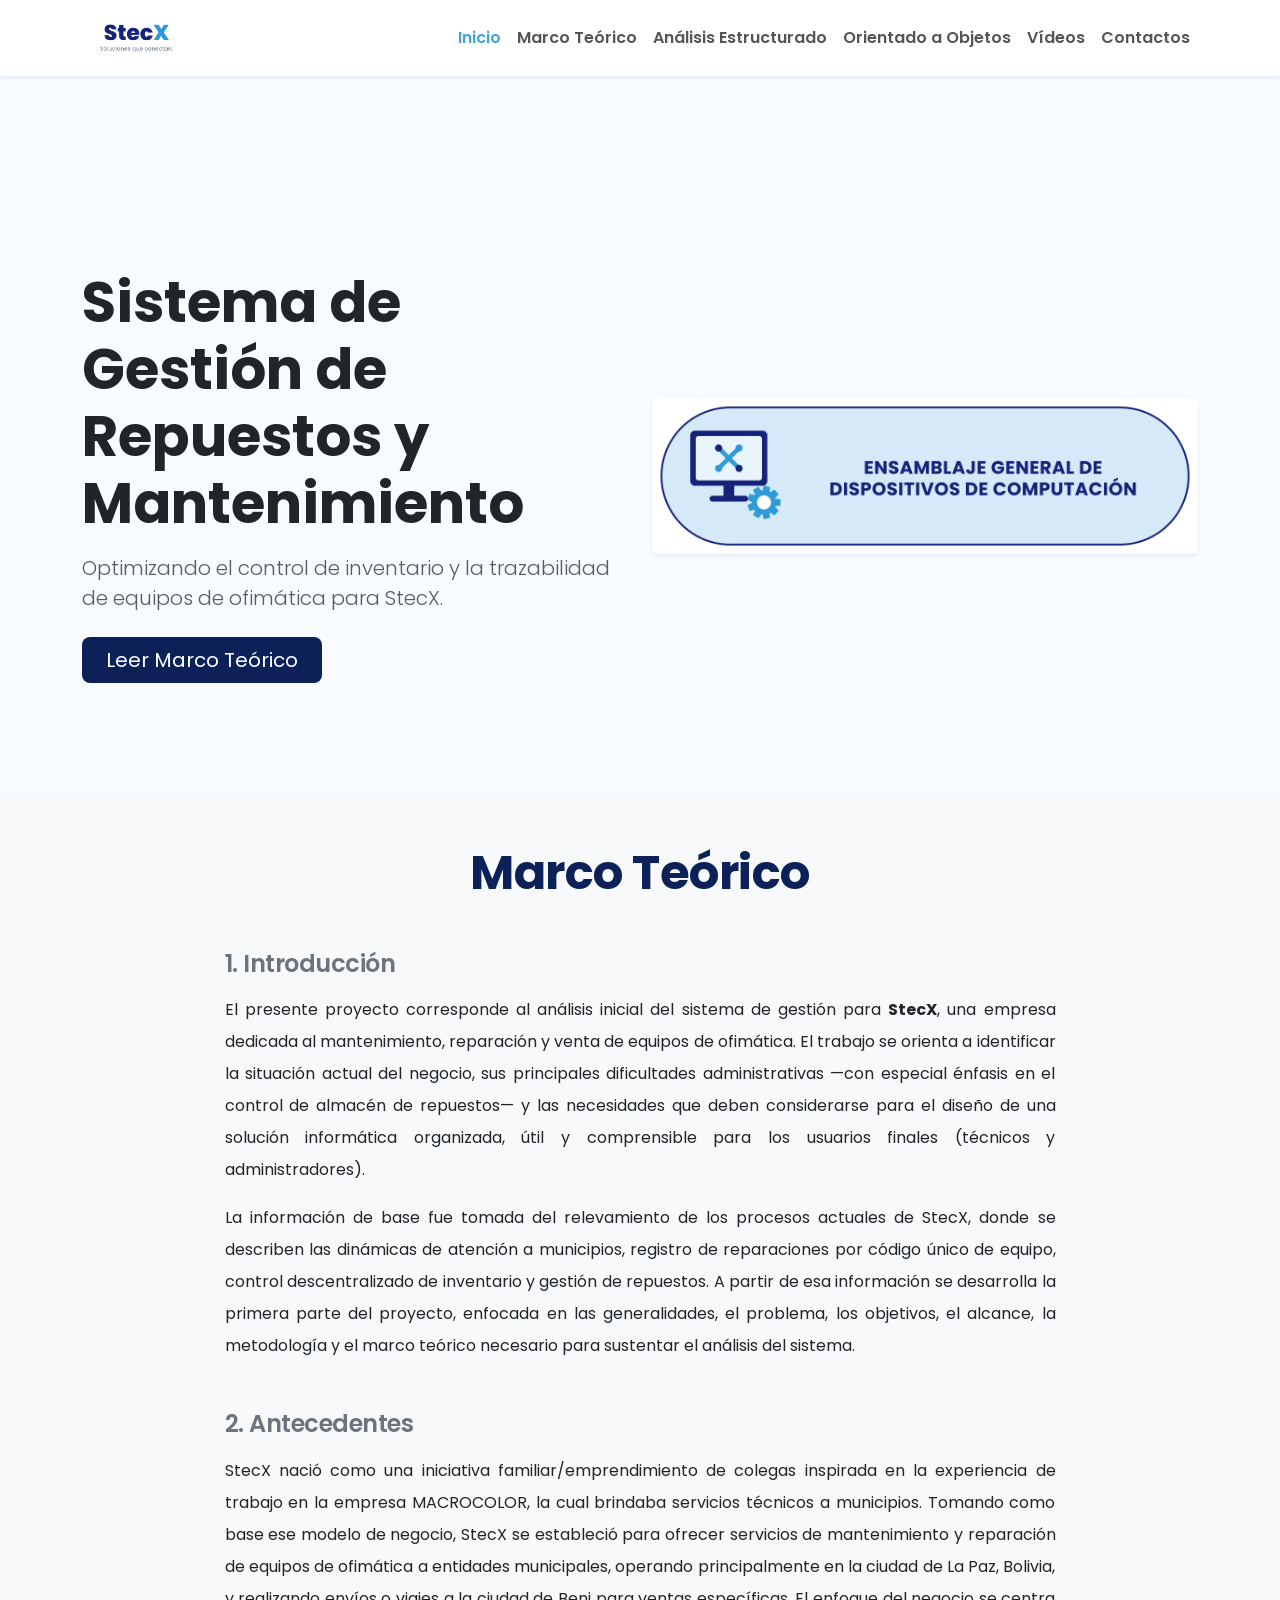
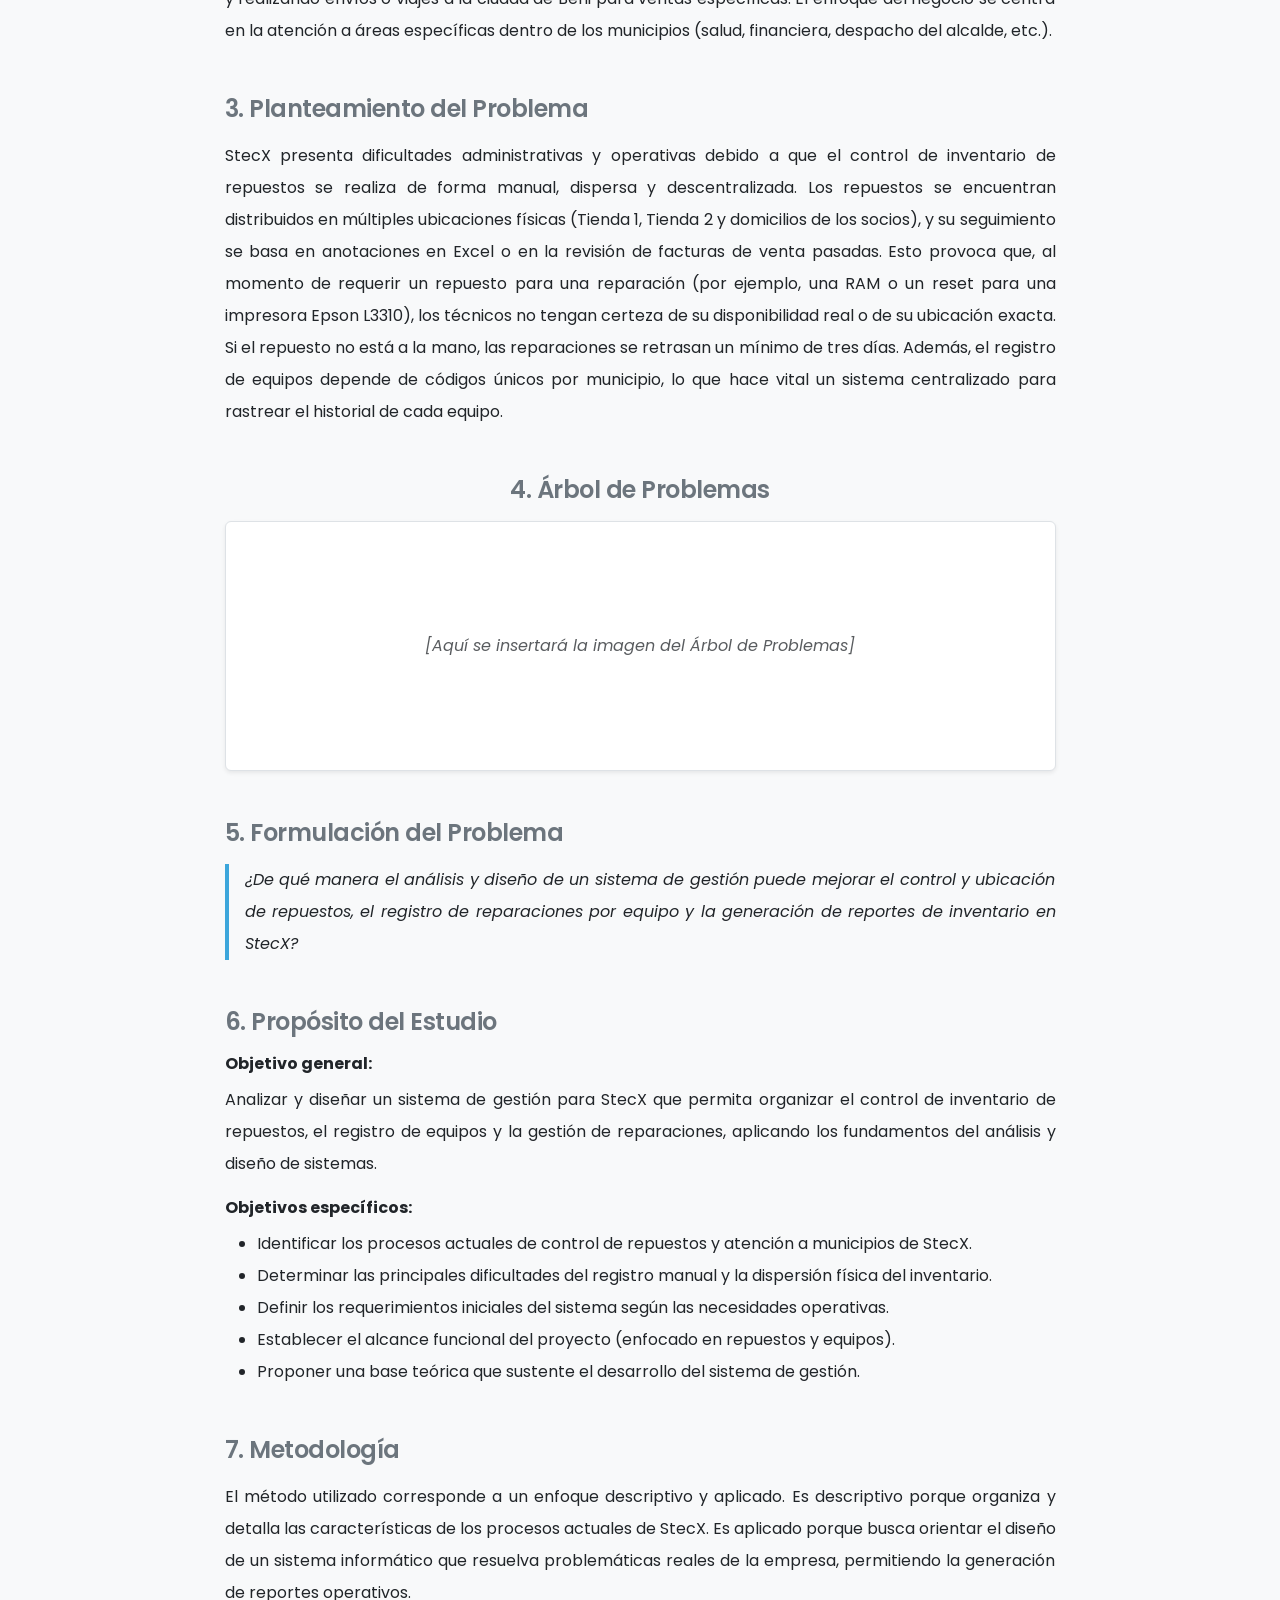
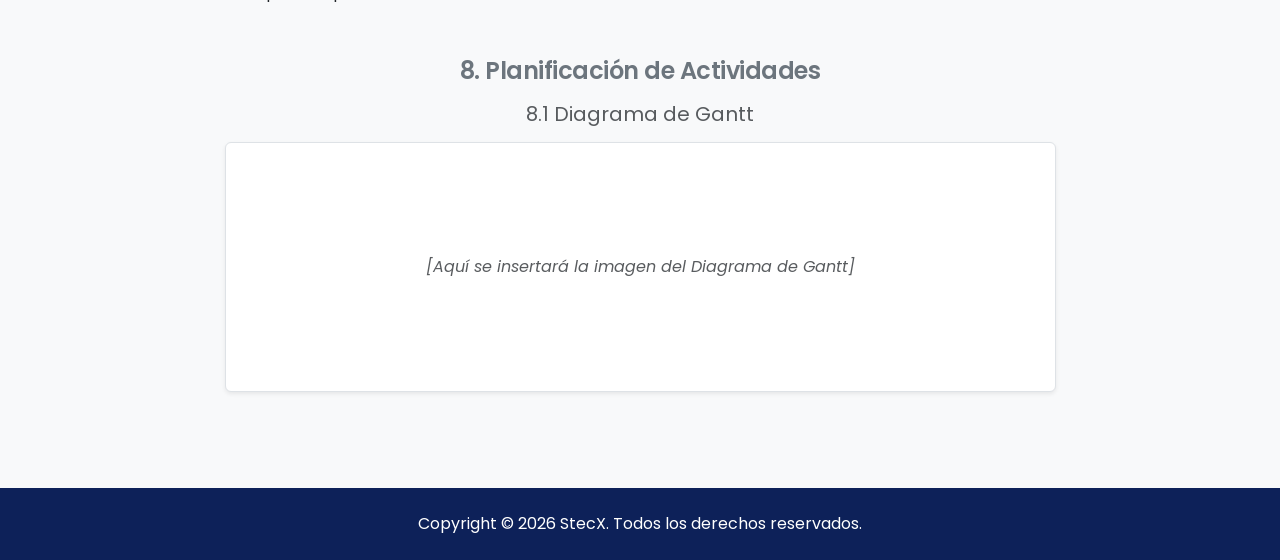
==== index.html @ 10159a74 "Estructura inicial del proyecto StecX y Marco Teorico" ====
<!DOCTYPE html>
<html lang="es">
<head>
    <meta charset="UTF-8">
    <meta name="viewport" content="width=device-width, initial-scale=1.0">
    <title>StecX | Análisis y Diseño de Sistemas</title>
    
    <!-- Bootstrap 5 (CDN) -->
    <link href="https://cdn.jsdelivr.net/npm/bootstrap@5.3.2/dist/css/bootstrap.min.css" rel="stylesheet">
    
    <!-- Fuente de Google Fonts (Poppins es muy legible y moderna) -->
    <link rel="preconnect" href="https://fonts.googleapis.com">
    <link rel="preconnect" href="https://fonts.gstatic.com" crossorigin>
    <link href="https://fonts.googleapis.com/css2?family=Poppins:wght@300;400;600;700&display=swap" rel="stylesheet">
    
    <!-- Tus estilos personalizados -->
    <link rel="stylesheet" href="style.css">
</head>
<body>

    <!-- 1. BARRA DE NAVEGACIÓN -->
    <nav class="navbar navbar-expand-lg navbar-light bg-white shadow-sm sticky-top">
        <div class="container">
            <!-- Aquí va tu logo. Asegúrate de tener la imagen en la carpeta -->
            <a class="navbar-brand" href="#">
                <img src="images/logo-stecx.png" alt="StecX Logo" height="50">
            </a>
            <button class="navbar-toggler" type="button" data-bs-toggle="collapse" data-bs-target="#navbarNav">
                <span class="navbar-toggler-icon"></span>
            </button>
            <div class="collapse navbar-collapse" id="navbarNav">
                <ul class="navbar-nav ms-auto fw-semibold">
                    <li class="nav-item"><a class="nav-link active" href="#inicio">Inicio</a></li>
                    <li class="nav-item"><a class="nav-link" href="#marco-teorico">Marco Teórico</a></li>
                    <li class="nav-item"><a class="nav-link" href="#">Análisis Estructurado</a></li>
                    <li class="nav-item"><a class="nav-link" href="#">Orientado a Objetos</a></li>
                    <li class="nav-item"><a class="nav-link" href="#">Vídeos</a></li>
                    <li class="nav-item"><a class="nav-link" href="#">Contactos</a></li>
                </ul>
            </div>
        </div>
    </nav>

    <!-- 2. SECCIÓN DE INICIO (HERO) -->
    <section id="inicio" class="hero-section d-flex align-items-center">
        <div class="container py-5">
            <div class="row align-items-center">
                <div class="col-lg-6 text-center text-lg-start">
                    <h1 class="display-4 fw-bold text-dark mb-3">Sistema de Gestión de Repuestos y Mantenimiento</h1>
                    <p class="lead text-muted mb-4">Optimizando el control de inventario y la trazabilidad de equipos de ofimática para StecX.</p>
                    <a href="#marco-teorico" class="btn btn-primary btn-lg px-4 py-2" style="background-color: #0d2159; border: none;">Leer Marco Teórico</a>
                </div>
                <div class="col-lg-6 mt-5 mt-lg-0 text-center">
                    <!-- Aquí va tu banner -->
                    <img src="images/banner.png" alt="Ensamblaje General de Dispositivos" class="img-fluid rounded shadow-sm">
                </div>
            </div>
        </div>
    </section>

    <!-- 3. SECCIÓN DEL MARCO TEÓRICO -->
    <section id="marco-teorico" class="py-5 bg-light">
        <div class="container">
            <div class="row justify-content-center">
                <div class="col-lg-9">
                    <!-- Título Principal -->
                    <h2 class="display-5 fw-bold text-center mb-5" style="color: #0d2159;">Marco Teórico</h2>
                    
                    <!-- 1. Introducción -->
                    <div class="mb-5">
                        <h3 class="h4 fw-semibold mb-3 text-secondary">1. Introducción</h3>
                        <p class="text-justify lh-lg text-dark">
                            El presente proyecto corresponde al análisis inicial del sistema de gestión para <strong>StecX</strong>, una empresa dedicada al mantenimiento, reparación y venta de equipos de ofimática. El trabajo se orienta a identificar la situación actual del negocio, sus principales dificultades administrativas —con especial énfasis en el control de almacén de repuestos— y las necesidades que deben considerarse para el diseño de una solución informática organizada, útil y comprensible para los usuarios finales (técnicos y administradores).
                        </p>
                        <p class="text-justify lh-lg text-dark">
                            La información de base fue tomada del relevamiento de los procesos actuales de StecX, donde se describen las dinámicas de atención a municipios, registro de reparaciones por código único de equipo, control descentralizado de inventario y gestión de repuestos. A partir de esa información se desarrolla la primera parte del proyecto, enfocada en las generalidades, el problema, los objetivos, el alcance, la metodología y el marco teórico necesario para sustentar el análisis del sistema.
                        </p>
                    </div>

                    <!-- 2. Antecedentes -->
                    <div class="mb-5">
                        <h3 class="h4 fw-semibold mb-3 text-secondary">2. Antecedentes</h3>
                        <p class="text-justify lh-lg text-dark">
                            StecX nació como una iniciativa familiar/emprendimiento de colegas inspirada en la experiencia de trabajo en la empresa MACROCOLOR, la cual brindaba servicios técnicos a municipios. Tomando como base ese modelo de negocio, StecX se estableció para ofrecer servicios de mantenimiento y reparación de equipos de ofimática a entidades municipales, operando principalmente en la ciudad de La Paz, Bolivia, y realizando envíos o viajes a la ciudad de Beni para ventas específicas. El enfoque del negocio se centra en la atención a áreas específicas dentro de los municipios (salud, financiera, despacho del alcalde, etc.).
                        </p>
                    </div>

                    <!-- 3. Planteamiento del Problema -->
                    <div class="mb-5">
                        <h3 class="h4 fw-semibold mb-3 text-secondary">3. Planteamiento del Problema</h3>
                        <p class="text-justify lh-lg text-dark">
                            StecX presenta dificultades administrativas y operativas debido a que el control de inventario de repuestos se realiza de forma manual, dispersa y descentralizada. Los repuestos se encuentran distribuidos en múltiples ubicaciones físicas (Tienda 1, Tienda 2 y domicilios de los socios), y su seguimiento se basa en anotaciones en Excel o en la revisión de facturas de venta pasadas. Esto provoca que, al momento de requerir un repuesto para una reparación (por ejemplo, una RAM o un reset para una impresora Epson L3310), los técnicos no tengan certeza de su disponibilidad real o de su ubicación exacta. Si el repuesto no está a la mano, las reparaciones se retrasan un mínimo de tres días. Además, el registro de equipos depende de códigos únicos por municipio, lo que hace vital un sistema centralizado para rastrear el historial de cada equipo.
                        </p>
                    </div>

                    <!-- 4. Árbol de Problemas (Placeholder) -->
                    <div class="mb-5 text-center">
                        <h3 class="h4 fw-semibold mb-3 text-secondary">4. Árbol de Problemas</h3>
                        <div class="p-5 bg-white border rounded shadow-sm d-flex align-items-center justify-content-center" style="min-height: 250px;">
                            <p class="text-muted m-0"><em>[Aquí se insertará la imagen del Árbol de Problemas]</em></p>
                        </div>
                    </div>

                    <!-- 5. Formulación del Problema -->
                    <div class="mb-5">
                        <h3 class="h4 fw-semibold mb-3 text-secondary">5. Formulación del Problema</h3>
                        <p class="text-justify lh-lg text-dark fst-italic border-start border-4 ps-3" style="border-color: #3ca6db !important;">
                            ¿De qué manera el análisis y diseño de un sistema de gestión puede mejorar el control y ubicación de repuestos, el registro de reparaciones por equipo y la generación de reportes de inventario en StecX?
                        </p>
                    </div>

                    <!-- 6. Propósito del Estudio -->
                    <div class="mb-5">
                        <h3 class="h4 fw-semibold mb-3 text-secondary">6. Propósito del Estudio</h3>
                        <p class="text-dark fw-bold mb-2">Objetivo general:</p>
                        <p class="text-justify lh-lg text-dark">Analizar y diseñar un sistema de gestión para StecX que permita organizar el control de inventario de repuestos, el registro de equipos y la gestión de reparaciones, aplicando los fundamentos del análisis y diseño de sistemas.</p>
                        
                        <p class="text-dark fw-bold mb-2">Objetivos específicos:</p>
                        <ul class="lh-lg text-dark">
                            <li>Identificar los procesos actuales de control de repuestos y atención a municipios de StecX.</li>
                            <li>Determinar las principales dificultades del registro manual y la dispersión física del inventario.</li>
                            <li>Definir los requerimientos iniciales del sistema según las necesidades operativas.</li>
                            <li>Establecer el alcance funcional del proyecto (enfocado en repuestos y equipos).</li>
                            <li>Proponer una base teórica que sustente el desarrollo del sistema de gestión.</li>
                        </ul>
                    </div>

                    <!-- 7. Metodología -->
                    <div class="mb-5">
                        <h3 class="h4 fw-semibold mb-3 text-secondary">7. Metodología</h3>
                        <p class="text-justify lh-lg text-dark">
                            El método utilizado corresponde a un enfoque descriptivo y aplicado. Es descriptivo porque organiza y detalla las características de los procesos actuales de StecX. Es aplicado porque busca orientar el diseño de un sistema informático que resuelva problemáticas reales de la empresa, permitiendo la generación de reportes operativos.
                        </p>
                    </div>

                    <!-- 8. Planificación de Actividades (Placeholder) -->
                    <div class="mb-5 text-center">
                        <h3 class="h4 fw-semibold mb-3 text-secondary">8. Planificación de Actividades</h3>
                        <h4 class="h5 fw-normal text-muted mb-3">8.1 Diagrama de Gantt</h4>
                        <div class="p-5 bg-white border rounded shadow-sm d-flex align-items-center justify-content-center" style="min-height: 250px;">
                            <p class="text-muted m-0"><em>[Aquí se insertará la imagen del Diagrama de Gantt]</em></p>
                        </div>
                    </div>

                </div>
            </div>
        </div>
    </section>

    <!-- 4. PIE DE PÁGINA -->
    <footer class="text-center py-4 text-white" style="background-color: #0d2159;">
        <div class="container">
            <p class="mb-0">Copyright © 2026 StecX. Todos los derechos reservados.</p>
        </div>
    </footer>

    <!-- Scripts de Bootstrap -->
    <script src="https://cdn.jsdelivr.net/npm/bootstrap@5.3.2/dist/js/bootstrap.bundle.min.js"></script>
</body>
</html>
---- style.css ----
/* Estilos Generales */
body {
    font-family: 'Poppins', sans-serif;
    color: #333;
    scroll-behavior: smooth; /* Hace que al hacer clic en el menú, baje suavemente */
}

/* Ajuste del texto justificado para que se vea como en los documentos académicos */
.text-justify {
    text-align: justify;
}

/* Sección de Inicio (Hero) */
.hero-section {
    background-color: #f8fbff; /* Un azul muy, muy clarito */
    min-height: 80vh;
    padding-top: 80px;
}

/* Estilos de los enlaces del menú */
.navbar-nav .nav-link {
    color: #555;
    transition: color 0.3s ease;
}

.navbar-nav .nav-link:hover,
.navbar-nav .nav-link.active {
    color: #3ca6db !important; /* El celeste del logo */
}

/* Estilos para los títulos del Marco Teórico */
h2, h3 {
    letter-spacing: -0.5px;
}

/* Ajustes responsive para móviles */
@media (max-width: 991px) {
    .hero-section {
        padding-top: 40px;
        text-align: center;
    }
}
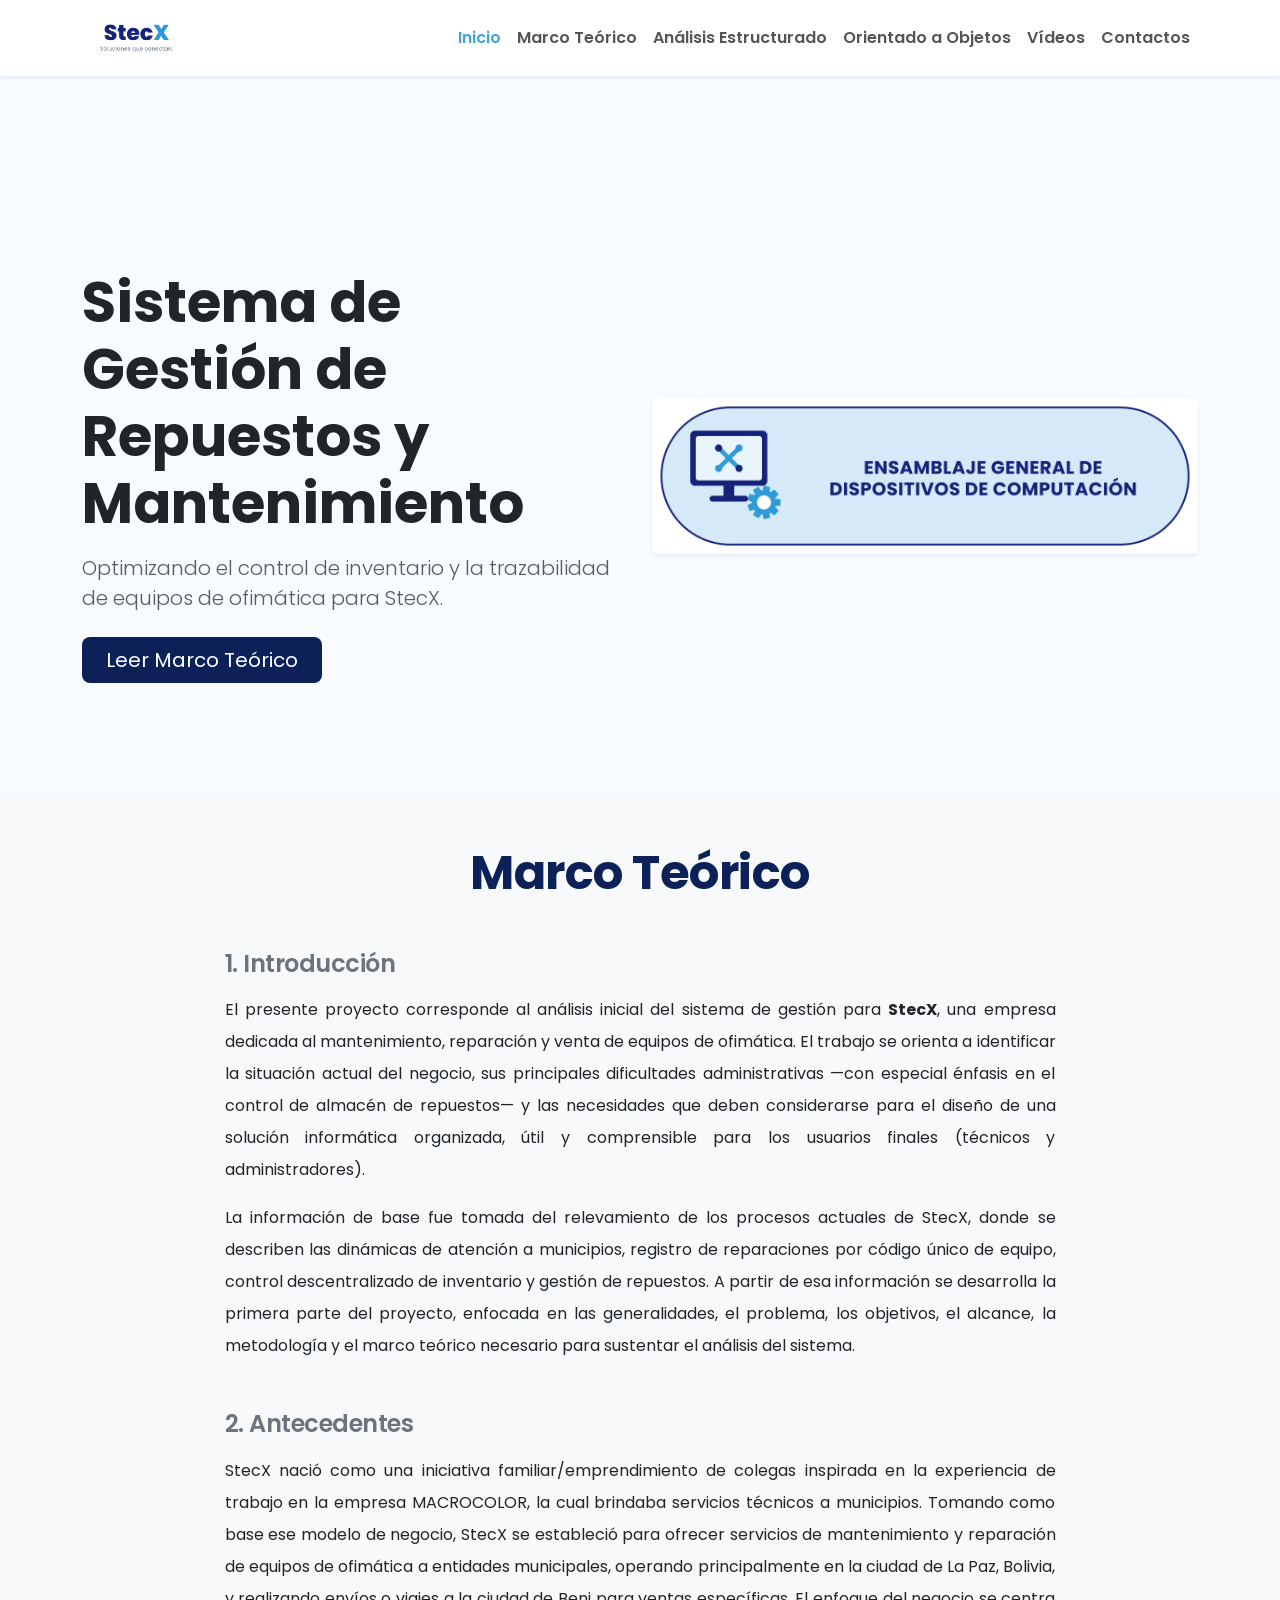
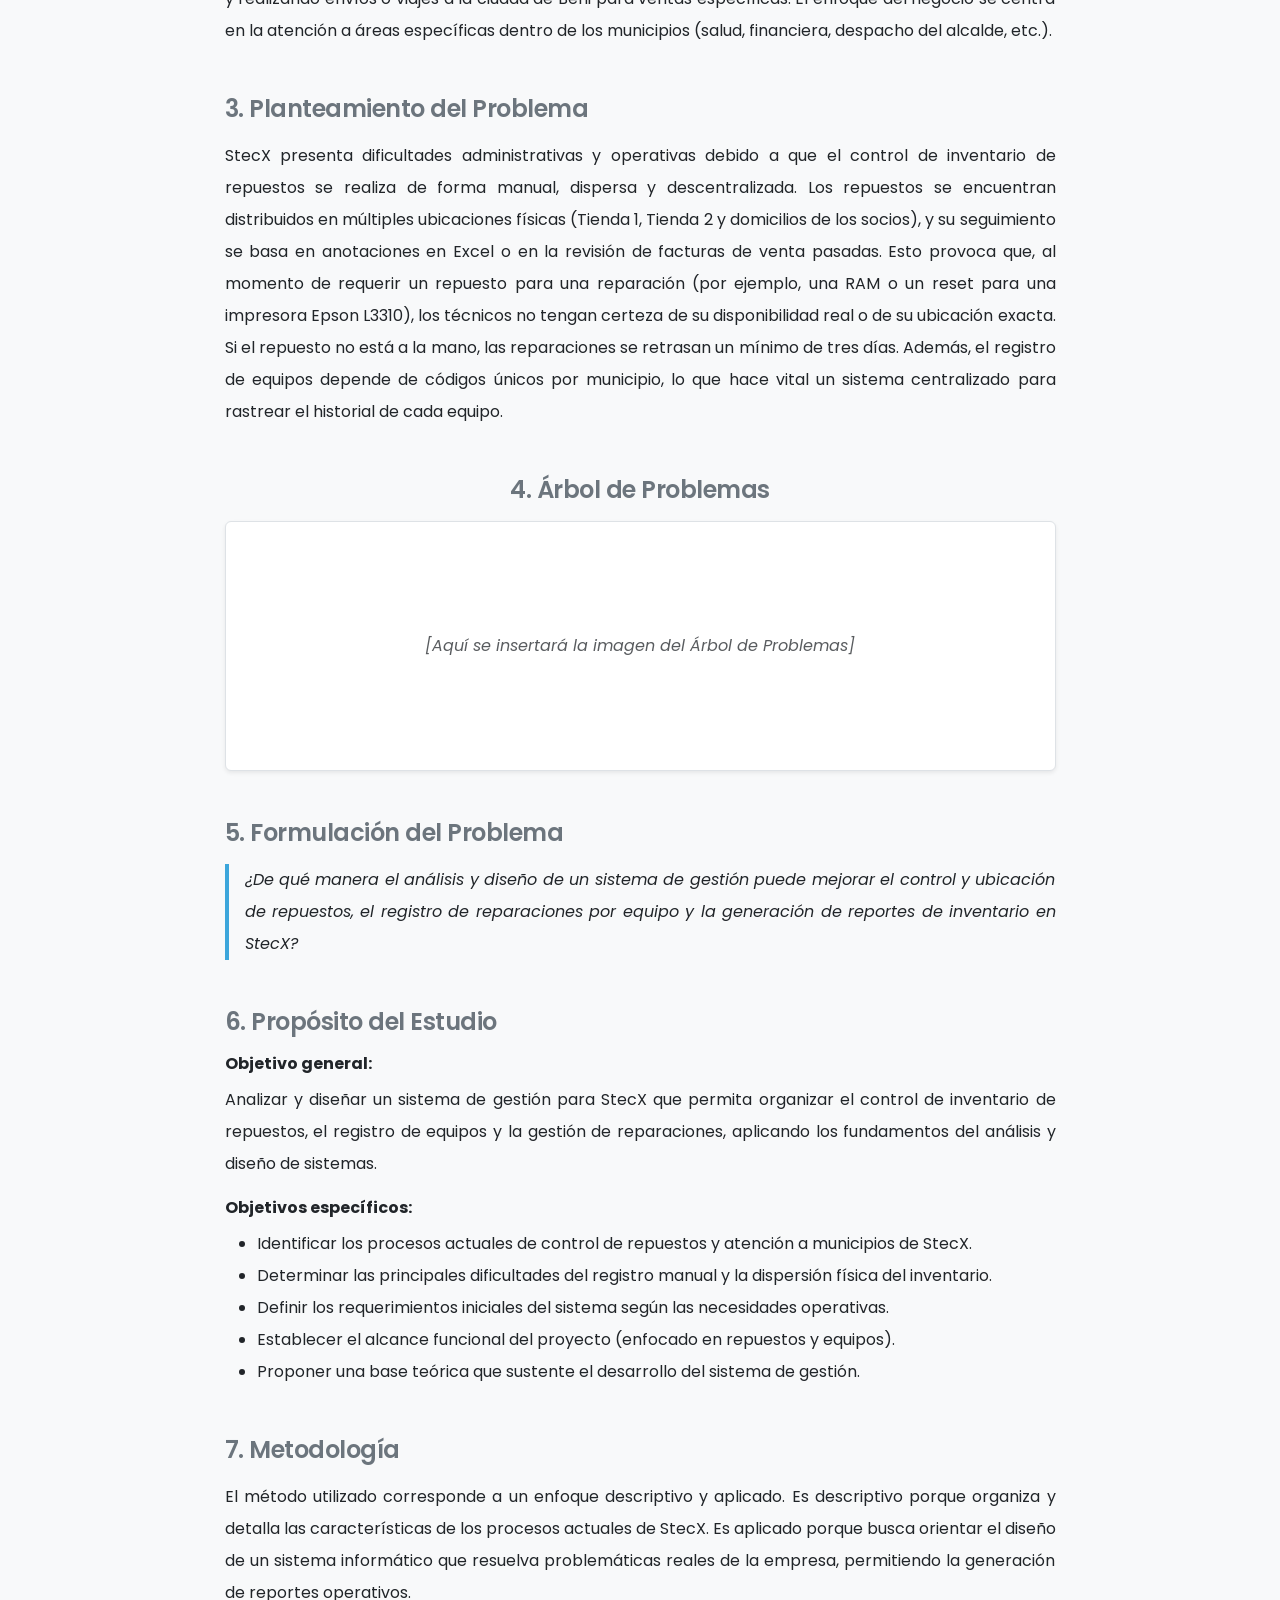
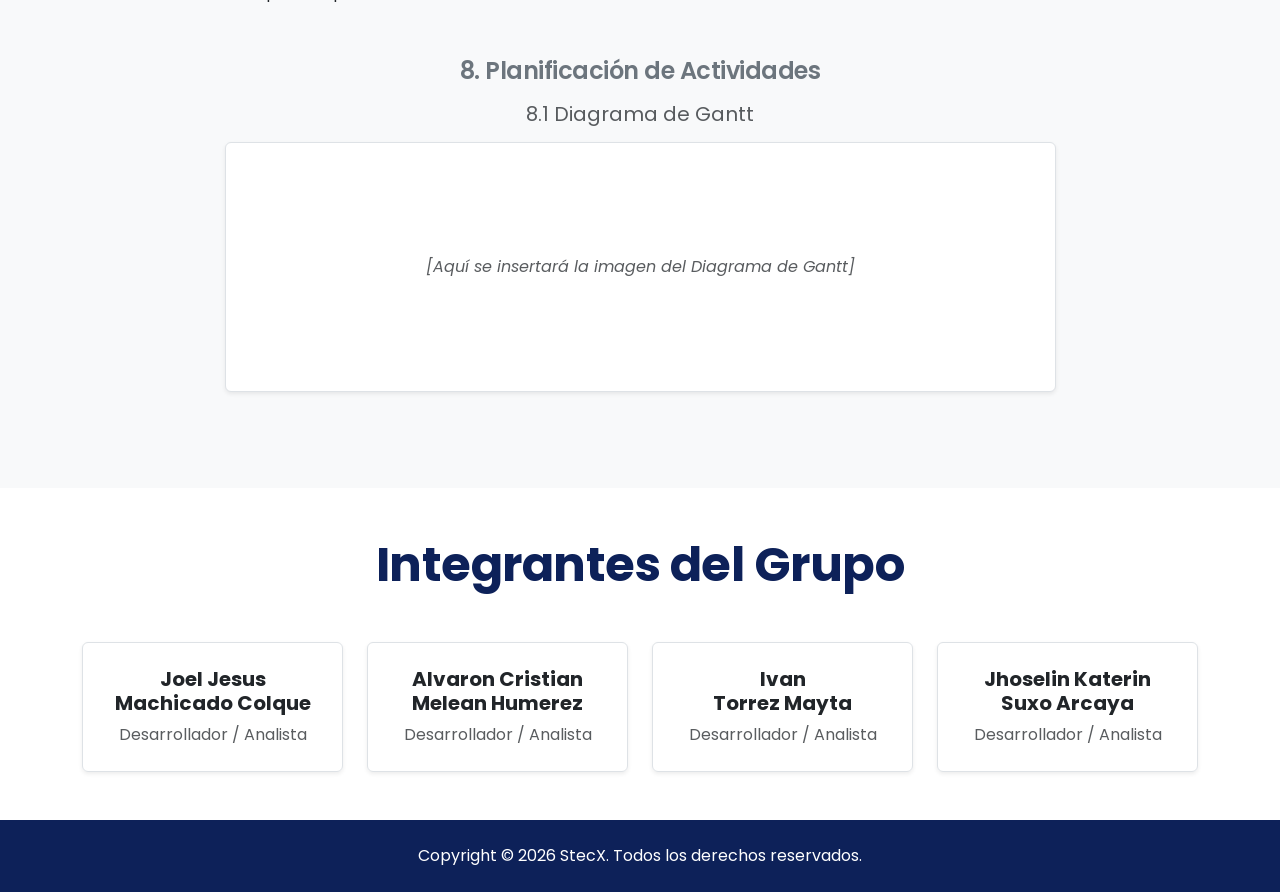
==== commit ac4d18d3: "Agregado README, seccion de contactos y mejoras en el diseno" ====
--- a/index.html
+++ b/index.html
@@ -147,7 +147,51 @@
         </div>
     </section>
 
-    <!-- 4. PIE DE PÁGINA -->
+
+        <!-- 4. SECCIÓN DE CONTACTOS / INTEGRANTES -->
+    <section id="contactos" class="py-5 bg-white">
+        <div class="container">
+            <h2 class="display-5 fw-bold text-center mb-5" style="color: #0d2159;">Integrantes del Grupo</h2>
+            <div class="row justify-content-center text-center g-4">
+                
+                <!-- Integrante 1 -->
+                <div class="col-md-6 col-lg-3">
+                    <div class="p-4 border rounded shadow-sm h-100">
+                        <h5 class="fw-bold mb-2 text-dark">Joel Jesus<br>Machicado Colque</h5>
+                        <p class="text-muted mb-0">Desarrollador / Analista</p>
+                    </div>
+                </div>
+                
+                <!-- Integrante 2 -->
+                <div class="col-md-6 col-lg-3">
+                    <div class="p-4 border rounded shadow-sm h-100">
+                        <h5 class="fw-bold mb-2 text-dark">Alvaron Cristian<br>Melean Humerez</h5>
+                        <p class="text-muted mb-0">Desarrollador / Analista</p>
+                    </div>
+                </div>
+                
+                <!-- Integrante 3 -->
+                <div class="col-md-6 col-lg-3">
+                    <div class="p-4 border rounded shadow-sm h-100">
+                        <h5 class="fw-bold mb-2 text-dark">Ivan<br>Torrez Mayta</h5>
+                        <p class="text-muted mb-0">Desarrollador / Analista</p>
+                    </div>
+                </div>
+                
+                <!-- Integrante 4 -->
+                <div class="col-md-6 col-lg-3">
+                    <div class="p-4 border rounded shadow-sm h-100">
+                        <h5 class="fw-bold mb-2 text-dark">Jhoselin Katerin<br>Suxo Arcaya</h5>
+                        <p class="text-muted mb-0">Desarrollador / Analista</p>
+                    </div>
+                </div>
+
+            </div>
+        </div>
+    </section>
+
+
+    <!-- 5. PIE DE PÁGINA -->
     <footer class="text-center py-4 text-white" style="background-color: #0d2159;">
         <div class="container">
             <p class="mb-0">Copyright © 2026 StecX. Todos los derechos reservados.</p>
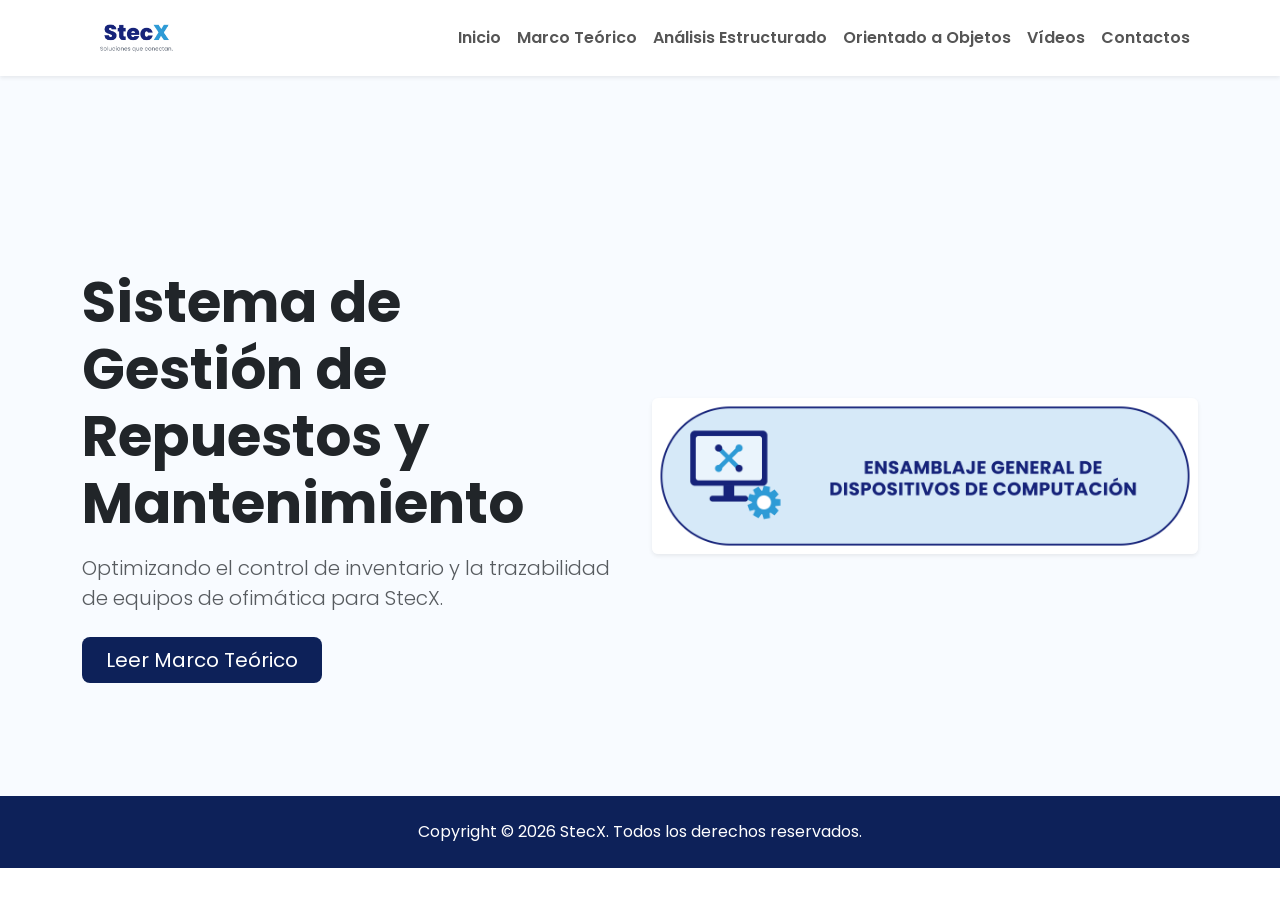
==== commit 415cc4cf: "Reestructuracion a sitio multipagina (Inicio, Marco Teorico, Contactos)" ====
--- a/index.html
+++ b/index.html
@@ -3,202 +3,60 @@
 <head>
     <meta charset="UTF-8">
     <meta name="viewport" content="width=device-width, initial-scale=1.0">
-    <title>StecX | Análisis y Diseño de Sistemas</title>
-    
-    <!-- Bootstrap 5 (CDN) -->
+    <title>StecX | Inicio</title>
     <link href="https://cdn.jsdelivr.net/npm/bootstrap@5.3.2/dist/css/bootstrap.min.css" rel="stylesheet">
-    
-    <!-- Fuente de Google Fonts (Poppins es muy legible y moderna) -->
-    <link rel="preconnect" href="https://fonts.googleapis.com">
-    <link rel="preconnect" href="https://fonts.gstatic.com" crossorigin>
     <link href="https://fonts.googleapis.com/css2?family=Poppins:wght@300;400;600;700&display=swap" rel="stylesheet">
-    
-    <!-- Tus estilos personalizados -->
     <link rel="stylesheet" href="style.css">
 </head>
 <body>
 
-    <!-- 1. BARRA DE NAVEGACIÓN -->
+    <!-- NAVEGACIÓN (Pega el navbar de arriba aquí) -->
+    <!-- ... -->
+
     <nav class="navbar navbar-expand-lg navbar-light bg-white shadow-sm sticky-top">
-        <div class="container">
-            <!-- Aquí va tu logo. Asegúrate de tener la imagen en la carpeta -->
-            <a class="navbar-brand" href="#">
-                <img src="images/logo-stecx.png" alt="StecX Logo" height="50">
-            </a>
-            <button class="navbar-toggler" type="button" data-bs-toggle="collapse" data-bs-target="#navbarNav">
-                <span class="navbar-toggler-icon"></span>
-            </button>
-            <div class="collapse navbar-collapse" id="navbarNav">
-                <ul class="navbar-nav ms-auto fw-semibold">
-                    <li class="nav-item"><a class="nav-link active" href="#inicio">Inicio</a></li>
-                    <li class="nav-item"><a class="nav-link" href="#marco-teorico">Marco Teórico</a></li>
-                    <li class="nav-item"><a class="nav-link" href="#">Análisis Estructurado</a></li>
-                    <li class="nav-item"><a class="nav-link" href="#">Orientado a Objetos</a></li>
-                    <li class="nav-item"><a class="nav-link" href="#">Vídeos</a></li>
-                    <li class="nav-item"><a class="nav-link" href="#">Contactos</a></li>
+    <div class="container">
+        <a class="navbar-brand" href="index.html">
+            <img src="images/logo-stecx.png" alt="StecX Logo" height="50">
+        </a>
+        <button class="navbar-toggler" type="button" data-bs-toggle="collapse" data-bs-target="#navbarNav">
+            <span class="navbar-toggler-icon"></span>
+        </button>
+        <div class="collapse navbar-collapse" id="navbarNav">
+            <ul class="navbar-nav ms-auto fw-semibold">
+                <li class="nav-item"><a class="nav-link" href="index.html">Inicio</a></li>
+                <li class="nav-item"><a class="nav-link" href="marco-teorico.html">Marco Teórico</a></li>
+                <li class="nav-item"><a class="nav-link" href="#">Análisis Estructurado</a></li>
+                <li class="nav-item"><a class="nav-link" href="#">Orientado a Objetos</a></li>
+                <li class="nav-item"><a class="nav-link" href="#">Vídeos</a></li>
+                <li class="nav-item"><a class="nav-link" href="contactos.html">Contactos</a></li>
                 </ul>
             </div>
         </div>
     </nav>
 
-    <!-- 2. SECCIÓN DE INICIO (HERO) -->
-    <section id="inicio" class="hero-section d-flex align-items-center">
+    <!-- SECCIÓN HERO (BIENVENIDA) -->
+    <section class="hero-section d-flex align-items-center">
         <div class="container py-5">
             <div class="row align-items-center">
                 <div class="col-lg-6 text-center text-lg-start">
                     <h1 class="display-4 fw-bold text-dark mb-3">Sistema de Gestión de Repuestos y Mantenimiento</h1>
                     <p class="lead text-muted mb-4">Optimizando el control de inventario y la trazabilidad de equipos de ofimática para StecX.</p>
-                    <a href="#marco-teorico" class="btn btn-primary btn-lg px-4 py-2" style="background-color: #0d2159; border: none;">Leer Marco Teórico</a>
+                    <a href="marco-teorico.html" class="btn btn-primary btn-lg px-4 py-2" style="background-color: #0d2159; border: none;">Leer Marco Teórico</a>
                 </div>
                 <div class="col-lg-6 mt-5 mt-lg-0 text-center">
-                    <!-- Aquí va tu banner -->
                     <img src="images/banner.png" alt="Ensamblaje General de Dispositivos" class="img-fluid rounded shadow-sm">
                 </div>
             </div>
         </div>
     </section>
 
-    <!-- 3. SECCIÓN DEL MARCO TEÓRICO -->
-    <section id="marco-teorico" class="py-5 bg-light">
-        <div class="container">
-            <div class="row justify-content-center">
-                <div class="col-lg-9">
-                    <!-- Título Principal -->
-                    <h2 class="display-5 fw-bold text-center mb-5" style="color: #0d2159;">Marco Teórico</h2>
-                    
-                    <!-- 1. Introducción -->
-                    <div class="mb-5">
-                        <h3 class="h4 fw-semibold mb-3 text-secondary">1. Introducción</h3>
-                        <p class="text-justify lh-lg text-dark">
-                            El presente proyecto corresponde al análisis inicial del sistema de gestión para <strong>StecX</strong>, una empresa dedicada al mantenimiento, reparación y venta de equipos de ofimática. El trabajo se orienta a identificar la situación actual del negocio, sus principales dificultades administrativas —con especial énfasis en el control de almacén de repuestos— y las necesidades que deben considerarse para el diseño de una solución informática organizada, útil y comprensible para los usuarios finales (técnicos y administradores).
-                        </p>
-                        <p class="text-justify lh-lg text-dark">
-                            La información de base fue tomada del relevamiento de los procesos actuales de StecX, donde se describen las dinámicas de atención a municipios, registro de reparaciones por código único de equipo, control descentralizado de inventario y gestión de repuestos. A partir de esa información se desarrolla la primera parte del proyecto, enfocada en las generalidades, el problema, los objetivos, el alcance, la metodología y el marco teórico necesario para sustentar el análisis del sistema.
-                        </p>
-                    </div>
-
-                    <!-- 2. Antecedentes -->
-                    <div class="mb-5">
-                        <h3 class="h4 fw-semibold mb-3 text-secondary">2. Antecedentes</h3>
-                        <p class="text-justify lh-lg text-dark">
-                            StecX nació como una iniciativa familiar/emprendimiento de colegas inspirada en la experiencia de trabajo en la empresa MACROCOLOR, la cual brindaba servicios técnicos a municipios. Tomando como base ese modelo de negocio, StecX se estableció para ofrecer servicios de mantenimiento y reparación de equipos de ofimática a entidades municipales, operando principalmente en la ciudad de La Paz, Bolivia, y realizando envíos o viajes a la ciudad de Beni para ventas específicas. El enfoque del negocio se centra en la atención a áreas específicas dentro de los municipios (salud, financiera, despacho del alcalde, etc.).
-                        </p>
-                    </div>
-
-                    <!-- 3. Planteamiento del Problema -->
-                    <div class="mb-5">
-                        <h3 class="h4 fw-semibold mb-3 text-secondary">3. Planteamiento del Problema</h3>
-                        <p class="text-justify lh-lg text-dark">
-                            StecX presenta dificultades administrativas y operativas debido a que el control de inventario de repuestos se realiza de forma manual, dispersa y descentralizada. Los repuestos se encuentran distribuidos en múltiples ubicaciones físicas (Tienda 1, Tienda 2 y domicilios de los socios), y su seguimiento se basa en anotaciones en Excel o en la revisión de facturas de venta pasadas. Esto provoca que, al momento de requerir un repuesto para una reparación (por ejemplo, una RAM o un reset para una impresora Epson L3310), los técnicos no tengan certeza de su disponibilidad real o de su ubicación exacta. Si el repuesto no está a la mano, las reparaciones se retrasan un mínimo de tres días. Además, el registro de equipos depende de códigos únicos por municipio, lo que hace vital un sistema centralizado para rastrear el historial de cada equipo.
-                        </p>
-                    </div>
-
-                    <!-- 4. Árbol de Problemas (Placeholder) -->
-                    <div class="mb-5 text-center">
-                        <h3 class="h4 fw-semibold mb-3 text-secondary">4. Árbol de Problemas</h3>
-                        <div class="p-5 bg-white border rounded shadow-sm d-flex align-items-center justify-content-center" style="min-height: 250px;">
-                            <p class="text-muted m-0"><em>[Aquí se insertará la imagen del Árbol de Problemas]</em></p>
-                        </div>
-                    </div>
-
-                    <!-- 5. Formulación del Problema -->
-                    <div class="mb-5">
-                        <h3 class="h4 fw-semibold mb-3 text-secondary">5. Formulación del Problema</h3>
-                        <p class="text-justify lh-lg text-dark fst-italic border-start border-4 ps-3" style="border-color: #3ca6db !important;">
-                            ¿De qué manera el análisis y diseño de un sistema de gestión puede mejorar el control y ubicación de repuestos, el registro de reparaciones por equipo y la generación de reportes de inventario en StecX?
-                        </p>
-                    </div>
-
-                    <!-- 6. Propósito del Estudio -->
-                    <div class="mb-5">
-                        <h3 class="h4 fw-semibold mb-3 text-secondary">6. Propósito del Estudio</h3>
-                        <p class="text-dark fw-bold mb-2">Objetivo general:</p>
-                        <p class="text-justify lh-lg text-dark">Analizar y diseñar un sistema de gestión para StecX que permita organizar el control de inventario de repuestos, el registro de equipos y la gestión de reparaciones, aplicando los fundamentos del análisis y diseño de sistemas.</p>
-                        
-                        <p class="text-dark fw-bold mb-2">Objetivos específicos:</p>
-                        <ul class="lh-lg text-dark">
-                            <li>Identificar los procesos actuales de control de repuestos y atención a municipios de StecX.</li>
-                            <li>Determinar las principales dificultades del registro manual y la dispersión física del inventario.</li>
-                            <li>Definir los requerimientos iniciales del sistema según las necesidades operativas.</li>
-                            <li>Establecer el alcance funcional del proyecto (enfocado en repuestos y equipos).</li>
-                            <li>Proponer una base teórica que sustente el desarrollo del sistema de gestión.</li>
-                        </ul>
-                    </div>
-
-                    <!-- 7. Metodología -->
-                    <div class="mb-5">
-                        <h3 class="h4 fw-semibold mb-3 text-secondary">7. Metodología</h3>
-                        <p class="text-justify lh-lg text-dark">
-                            El método utilizado corresponde a un enfoque descriptivo y aplicado. Es descriptivo porque organiza y detalla las características de los procesos actuales de StecX. Es aplicado porque busca orientar el diseño de un sistema informático que resuelva problemáticas reales de la empresa, permitiendo la generación de reportes operativos.
-                        </p>
-                    </div>
-
-                    <!-- 8. Planificación de Actividades (Placeholder) -->
-                    <div class="mb-5 text-center">
-                        <h3 class="h4 fw-semibold mb-3 text-secondary">8. Planificación de Actividades</h3>
-                        <h4 class="h5 fw-normal text-muted mb-3">8.1 Diagrama de Gantt</h4>
-                        <div class="p-5 bg-white border rounded shadow-sm d-flex align-items-center justify-content-center" style="min-height: 250px;">
-                            <p class="text-muted m-0"><em>[Aquí se insertará la imagen del Diagrama de Gantt]</em></p>
-                        </div>
-                    </div>
-
-                </div>
-            </div>
-        </div>
-    </section>
-
-
-        <!-- 4. SECCIÓN DE CONTACTOS / INTEGRANTES -->
-    <section id="contactos" class="py-5 bg-white">
-        <div class="container">
-            <h2 class="display-5 fw-bold text-center mb-5" style="color: #0d2159;">Integrantes del Grupo</h2>
-            <div class="row justify-content-center text-center g-4">
-                
-                <!-- Integrante 1 -->
-                <div class="col-md-6 col-lg-3">
-                    <div class="p-4 border rounded shadow-sm h-100">
-                        <h5 class="fw-bold mb-2 text-dark">Joel Jesus<br>Machicado Colque</h5>
-                        <p class="text-muted mb-0">Desarrollador / Analista</p>
-                    </div>
-                </div>
-                
-                <!-- Integrante 2 -->
-                <div class="col-md-6 col-lg-3">
-                    <div class="p-4 border rounded shadow-sm h-100">
-                        <h5 class="fw-bold mb-2 text-dark">Alvaron Cristian<br>Melean Humerez</h5>
-                        <p class="text-muted mb-0">Desarrollador / Analista</p>
-                    </div>
-                </div>
-                
-                <!-- Integrante 3 -->
-                <div class="col-md-6 col-lg-3">
-                    <div class="p-4 border rounded shadow-sm h-100">
-                        <h5 class="fw-bold mb-2 text-dark">Ivan<br>Torrez Mayta</h5>
-                        <p class="text-muted mb-0">Desarrollador / Analista</p>
-                    </div>
-                </div>
-                
-                <!-- Integrante 4 -->
-                <div class="col-md-6 col-lg-3">
-                    <div class="p-4 border rounded shadow-sm h-100">
-                        <h5 class="fw-bold mb-2 text-dark">Jhoselin Katerin<br>Suxo Arcaya</h5>
-                        <p class="text-muted mb-0">Desarrollador / Analista</p>
-                    </div>
-                </div>
-
-            </div>
-        </div>
-    </section>
-
-
-    <!-- 5. PIE DE PÁGINA -->
+    <!-- PIE DE PÁGINA -->
     <footer class="text-center py-4 text-white" style="background-color: #0d2159;">
         <div class="container">
             <p class="mb-0">Copyright © 2026 StecX. Todos los derechos reservados.</p>
         </div>
     </footer>
 
-    <!-- Scripts de Bootstrap -->
     <script src="https://cdn.jsdelivr.net/npm/bootstrap@5.3.2/dist/js/bootstrap.bundle.min.js"></script>
 </body>
 </html>
